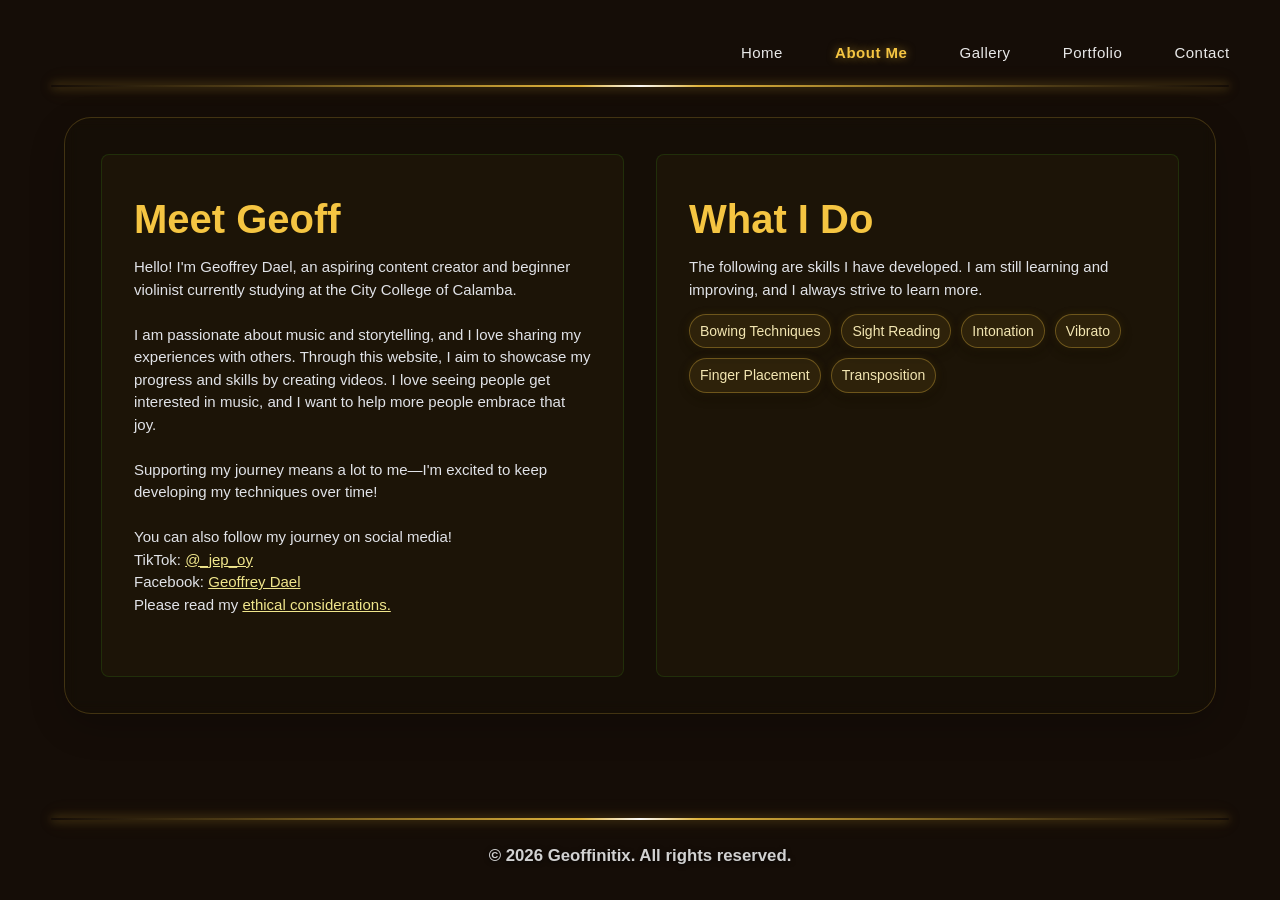
==== about.html @ 03efc6d8 "Add files via upload" ====
<!DOCTYPE html>
<html lang="en">

<head>
    <meta charset="UTF-8">
    <meta name="viewport" content="width=device-width, initial-scale=1.0">
    <title>About Me | Geoffinitix</title>
    <link rel="stylesheet" href="style.css">
    <link rel="stylesheet" href="animation.css">
</head>

<body class="about-page">
    <div class="main-container">

        <section class="hero-section">
            <header class="navbar-wrapper">
                <nav class="navbar-container">
                    <ul>
                        <li><a href="index.html">Home</a></li>
                        <li><a href="about.html" class="active">About Me</a></li>
                        <li><a href="gallery.html">Gallery</a></li>
                        <li><a href="portfolio.html">Portfolio</a></li>
                        <li><a href="contact.html">Contact</a></li>
                    </ul>
                </nav>
            </header>

            <div class="about-sections">
                <section class="about-content">
                    <h1>Meet Geoff</h1>
                    <p>
                        Hello! I'm Geoffrey Dael, an aspiring content creator and beginner violinist currently studying
                        at the City College of Calamba.<br><br>
                        I am passionate about music and storytelling, and I love sharing my experiences with others.
                        Through this website, I aim to showcase my progress and skills by creating videos. I love seeing
                        people get interested in music, and I want to help more people embrace that joy.<br><br>
                        Supporting my journey means a lot to me—I'm excited to keep developing my techniques over
                        time!<br><br>
                        You can also follow my journey on social media!<br>
                        TikTok: <a href="https://www.tiktok.com/@_jep_oy?is_from_webapp=1&sender_device=pc"
                            target="_blank">@_jep_oy</a><br>
                        Facebook: <a href="https://www.facebook.com/geoffreydael8920" target="_blank">Geoffrey
                            Dael</a><br>
                        Please read my <a href="ethics.html" target="_blank">ethical considerations.</a><br><br>


                    </p>
                </section>

                <section class="specialskill-content">
                    <h1>What I Do</h1>
                    <p>The following are skills I have developed. I am still learning and improving, and I always
                        strive to learn more.</p>
                    <ul type="none">
                        <li>Bowing Techniques</li>
                        <li>Sight Reading</li>
                        <li>Intonation</li>
                        <li>Vibrato</li>
                        <li>Finger Placement</li>
                        <li>Transposition</li>
                    </ul>
                </section>
            </div>

            <div id="music-notes-container"></div>
            <footer class="site-footer">
                <p>&copy; 2026 Geoffinitix. All rights reserved.</p>
            </footer>
        </section>


    </div>

    <script src="script.js"></script>

</body>

</html>
---- style.css ----
* {
  padding: 0;
  margin: 0;
  box-sizing: border-box;
}

html {
  scroll-behavior: smooth;
  background-color: #120b06; /* Prevents white flash before CSS/JS renders */
}

body {
  margin: 0;
  font-family: Arial, sans-serif;
  line-height: 1.6;
  color: #ffffff;
  background-color: transparent;
}

body::before {
  content: "";
  position: fixed;
  top: 0;
  left: 0;
  width: 100vw;
  height: 100vh;
  background: rgba(35, 22, 12, 0.2);
  pointer-events: none;
  z-index: 1;
}

.about-sections,
.gallery-container,
.portfolio-section,
.form-container,
.hero-cta-container {
  position: relative;
  z-index: 2;
}

h1 {
  font-family: "Trebuchet MS", Tahoma, sans-serif;
  font-weight: bold;
  font-size: 22px;
  color: #bcc655;
  margin-bottom: 10px;
}

a {
  color: #f0e68c;
  text-decoration: underline;
}

a:visited {
  color: #f0e68c;
}

body.home-page {
  background-color: #0a0c12;
}

body.home-page .main-container {
  display: flex;
  flex-direction: column;
  width: 100%;
}

body.home-page .hero-section {
  background-image: url("image/home-bg.png");
  background-size: cover;
  background-position: center top;
  background-repeat: no-repeat;
  background-attachment: fixed;
}

/* ========================================================
   UNIFIED BACKGROUND & HERO LAYOUT
   ======================================================== */

/* Apply shared background image to all page types */
body.about-page .hero-section,
body.contact-page .hero-section,
body.gallery-page .hero-section,
body.portfolio-page .hero-section,
.hero-section {
  width: 100%;
  min-height: 100vh;
  background-image: url("image/bgimg.png"); /* Single shared background image path */
  background-size: cover;
  background-position: center top;
  background-repeat: no-repeat;
  background-attachment: fixed;
  display: flex;
  flex-direction: column;
}

/* Page-specific layout adjustments */
body.about-page .hero-section,
body.contact-page .hero-section,
body.gallery-page .hero-section,
body.portfolio-page .hero-section {
  justify-content: space-between;
}

body.home-page .hero-section,
.hero-section {
  justify-content: flex-start;
}

/* Fallback Hero Layout */
.hero-section {
  position: relative;
  width: 100%;
  min-height: 100vh;
  background-image: url("image/bgimg.png");
  background-size: cover;
  background-position: center top;
  background-repeat: no-repeat;
  background-attachment: fixed;
  display: flex;
  flex-direction: column;
  justify-content: flex-start;
}

.hero-section h1:not(.about-sections h1):not(.about-sections *) {
  font-size: 2.5rem;
  font-weight: 700;
  text-align: center;
  color: #e5c158;
  margin-top: 20px;
  margin-bottom: 8px;
  text-shadow: 0 2px 10px rgba(0, 0, 0, 0.7);
  letter-spacing: 1px;
}

.hero-section p:not(.about-sections p):not(.about-sections *) {
  font-size: 1.05rem;
  text-align: center;
  color: #d1d1d1;
  margin-bottom: 30px;
  text-shadow: 0 1px 5px rgba(0, 0, 0, 0.8);
}

/* ========================================================
   NAVIGATION BAR
   ======================================================== */
.navbar-wrapper {
  width: 100%;
  padding-top: clamp(16px, 3vh, 32px);
  z-index: 10;
}

.navbar-container {
  position: relative;
  display: flex;
  align-items: center;
  justify-content: flex-end;
  padding: clamp(6px, 1vh, 10px) clamp(16px, 3vw, 40px) clamp(12px, 2vh, 22px)
    clamp(16px, 3vw, 40px);
  background-color: transparent;
  width: 100%;
}

.navbar-container::after {
  content: "";
  position: absolute;
  bottom: 0;
  left: 4%;
  width: 92%;
  height: 2px;
  background: linear-gradient(
    90deg,
    transparent 0%,
    rgba(245, 197, 66, 0.25) 15%,
    rgba(245, 197, 66, 0.9) 45%,
    rgba(255, 255, 255, 0.98) 50%,
    rgba(245, 197, 66, 0.9) 55%,
    rgba(245, 197, 66, 0.25) 85%,
    transparent 100%
  );
  box-shadow:
    0 0 10px rgba(245, 197, 66, 0.55),
    0 0 20px rgba(245, 197, 66, 0.25);
  border-radius: 2px;
}

.navbar-container ul {
  display: flex;
  flex-direction: row;
  flex-wrap: wrap;
  align-items: center;
  justify-content: center;
  gap: clamp(14px, 2.2vw, 36px);
  list-style: none;
  margin: 0;
  padding: 0;
}

.navbar-container a {
  display: inline-block;
  padding: clamp(4px, 0.8vh, 6px) clamp(8px, 1vw, 12px);
  font-size: 15px;
  font-weight: 500;
  line-height: 1.4;
  color: #e9e9e9;
  text-decoration: none;
  letter-spacing: 0.5px;
}

.navbar-container a.active {
  color: #f5c542;
  font-weight: bold;
  text-shadow: 0 0 10px rgba(245, 197, 66, 0.5);
}

/* ========================================================
   HOME PAGE CONTENT & BUTTONS
   ======================================================== */
.hero-cta-container {
  position: absolute;
  bottom: 22%;
  left: 6.3%;
  z-index: 2;
}

.hero-cta-container .cta-buttons {
  display: flex;
  flex-wrap: wrap;
  gap: clamp(8px, 1.2vw, 18px);
  align-items: center;
}

.btn {
  position: relative;
  display: inline-flex;
  align-items: center;
  justify-content: center;
  padding: clamp(10px, 1.4vh, 16px) clamp(22px, 2.2vw, 36px);
  font-size: clamp(13px, 1.05vw, 16px);
  font-weight: 800;
  letter-spacing: 1px;
  text-transform: uppercase;
  text-decoration: none;
  border-radius: 8px;
  cursor: pointer;
  overflow: hidden;
  z-index: 1;
}

.btn--primary {
  background: linear-gradient(135deg, #f5c542 0%, #e5b11b 100%);
  color: #0b0d12;
  border: 1px solid #ffd866;
  box-shadow:
    0 4px 20px rgba(245, 197, 66, 0.35),
    inset 0 1px 0 rgba(255, 255, 255, 0.5);
  text-shadow: 0 1px 0 rgba(255, 255, 255, 0.4);
}

.btn--secondary {
  background: rgba(18, 22, 32, 0.65);
  color: #ffffff;
  border: 1px solid rgba(255, 255, 255, 0.3);
  backdrop-filter: blur(12px);
  -webkit-backdrop-filter: blur(12px);
  box-shadow:
    0 4px 20px rgba(0, 0, 0, 0.5),
    inset 0 1px 1px rgba(255, 255, 255, 0.2);
  text-shadow: 0 0 8px rgba(255, 255, 255, 0.6);
}

.home-content {
  background: linear-gradient(180deg, #0a0c12 0%, #12151e 100%);
  padding: 90px 24px;
  display: flex;
  justify-content: center;
}

.home-cards {
  display: grid;
  grid-template-columns: repeat(auto-fit, minmax(240px, 1fr));
  gap: 24px;
  margin-top: 36px;
}

.home-card {
  background: rgba(255, 255, 255, 0.04);
  border: 1px solid rgba(245, 197, 66, 0.2);
  border-radius: 8px;
  padding: 26px;
}

.home-card h3 {
  color: #f5c542;
  margin-bottom: 10px;
  font-size: 20px;
}

.home-card p {
  color: #cfd3dc;
  font-size: 14px;
  line-height: 1.6;
  margin-bottom: 16px;
}

.card-link {
  color: #f5c542;
  text-decoration: none;
  font-weight: 600;
  font-size: 14px;
}

.about-sections {
  display: grid;
  grid-template-columns: repeat(2, 1fr);
  align-items: stretch;
  gap: clamp(16px, 2.5vw, 32px);
  width: 90%;
  max-width: 1200px;
  margin: 30px auto 40px auto;
  padding: clamp(20px, 3vw, 36px);
  background: rgba(54, 50, 13, 0.05);
  border: 1px solid rgba(245, 197, 66, 0.2);
  border-radius: 27px;
  backdrop-filter: blur(7px);
  -webkit-backdrop-filter: blur(7px);
  box-shadow: 0 12px 36px rgba(0, 0, 0, 0.2);
  box-sizing: border-box;
}

.about-sections .about-content,
.specialskill-content {
  min-width: 0;
  width: 100%;
  margin: 0;
  min-height: auto;
  padding: clamp(20px, 2.5vw, 32px);
  background: rgba(111, 105, 14, 0.08);
  border: 1px solid rgba(56, 168, 25, 0.18);
  border-radius: 8px;
  display: flex;
  flex-direction: column;
  justify-content: flex-start;
  box-sizing: border-box;
  text-align: left;
}

.about-sections .about-content h1,
.specialskill-content h1 {
  margin-bottom: 5px;
  font-size: 40px !important;
  color: #f5c542;
  text-align: left !important;
}

.about-sections .about-content p,
.specialskill-content p {
  margin-bottom: 5px;
  font-size: 15px !important;
  line-height: 1.5;
  color: #e1e3e8;
  text-align: left !important;
}

.specialskill-content ul {
  display: flex;
  flex-wrap: wrap;
  gap: 10px;
  margin: 8px 0 0;
  padding: 0;
  list-style: none;
  justify-content: flex-start;
}

.specialskill-content li {
  display: inline-flex;
  align-items: center;
  padding: 5px 10px;
  font-size: 14px !important;
  color: #f3e6b2;
  background: rgba(245, 197, 66, 0.08);
  border: 1px solid rgba(245, 197, 66, 0.32);
  border-radius: 22px;
  box-shadow:
    0 4px 12px rgba(0, 0, 0, 0.28),
    0 0 10px rgba(245, 197, 66, 0.1);
}

body.contact-page .hero-section h1 {
  margin-top: 10px;
  margin-bottom: 4px;
}

body.contact-page .hero-section p {
  margin-bottom: 12px;
}

.form-container {
  max-width: 750px;
  width: 90%;
  margin: 0 auto 40px auto;
  padding: 35px 45px;
  background: rgba(15, 15, 15, 0.18);
  backdrop-filter: blur(10px);
  -webkit-backdrop-filter: blur(10px);
  border: 1px solid rgba(255, 215, 0, 0.2);
  border-radius: 14px;
  box-shadow: 0 10px 30px rgba(0, 0, 0, 0.4);
  color: #fff;
}

.input-group {
  margin-bottom: 22px;
  display: flex;
  flex-direction: column;
}

.input-group label {
  margin-bottom: 8px;
  font-size: 0.95rem;
  font-weight: 600;
  color: #e0e0e0;
}

.input-group input,
.input-group textarea {
  width: 100%;
  padding: 14px 16px;
  background: rgba(0, 0, 0, 0.25);
  border: 1px solid rgba(255, 255, 255, 0.2);
  border-radius: 6px;
  color: #fff;
  font-size: 1rem;
  outline: none;
  box-sizing: border-box;
}

.input-group textarea {
  min-height: 110px;
  resize: vertical;
}

.submit-btn {
  width: 100%;
  padding: 15px;
  margin-top: 10px;
  background: linear-gradient(135deg, #e5c158, #b8860b);
  border: none;
  border-radius: 6px;
  color: #111;
  font-size: 1rem;
  font-weight: bold;
  cursor: pointer;
  text-transform: uppercase;
  letter-spacing: 1px;
}

.input-group input.invalid-field,
.input-group textarea.invalid-field {
  border: 1px solid #ff4d4d !important;
  box-shadow: 0 0 10px rgba(255, 77, 77, 0.4) !important;
  background: rgba(255, 0, 0, 0.08) !important;
}

.error-msg {
  color: #ff6b6b;
  font-size: 0.82rem;
  margin-top: 5px;
  display: block;
  font-weight: 500;
}

.char-counter {
  display: block;
  text-align: right;
  font-size: 0.78rem;
  color: #888;
  margin-top: 4px;
}

.input-group input::placeholder,
.input-group textarea::placeholder {
  color: rgba(255, 255, 255, 0.7);
  opacity: 1;
}

/* ========================================================
   PORTFOLIO PAGE
   ======================================================== */
body.portfolio-page .portfolio-section {
  flex: 1;
  display: flex;
  flex-direction: column;
  justify-content: flex-start;
  padding-top: 10px;
}

body.portfolio-page .portfolio-header {
  max-width: 1350px;
  width: 100%;
  margin: 0 auto;
  padding: 0 20px;
  text-align: left !important;
}

body.portfolio-page .portfolio-header h1,
body.portfolio-page .portfolio-header p {
  text-align: left !important;
}

.cards-container {
  display: grid;
  grid-template-columns: repeat(4, 1fr);
  gap: 20px;
  max-width: 1350px;
  width: 100%;
  margin: -15px auto 40px auto; /* Changed top margin to -15px */
  padding: 0 20px;
  box-sizing: border-box;
}

@media (max-width: 1100px) {
  .cards-container {
    grid-template-columns: repeat(2, 1fr);
  }
}

.card-item {
  position: relative;
  display: flex;
  flex-direction: column;
  justify-content: flex-end;
  min-height: 450px; /* Reduced from 500px to shorten the overall card height */
  border-radius: 16px;
  overflow: hidden;
  text-decoration: none;
  color: #fff;
  border: 1px solid rgba(255, 215, 0, 0.25);
  background: rgba(15, 15, 15, 0.35);
  backdrop-filter: blur(12px);
  -webkit-backdrop-filter: blur(12px);
}

/* Optional: Adjust paragraph height so text doesn't overflow the shorter cards */
.card-content .card-description,
.card-description {
  font-size: 0.88rem;
  color: #d1d1d1;
  line-height: 1.4;
  margin: 0 0 12px 0;
  text-align: left !important;
  text-shadow: 0 1px 3px rgba(0, 0, 0, 0.9);
  height: auto; /* Let content dictate height naturally */
  min-height: 0;
}

.card-image-wrapper {
  position: absolute;
  top: 0;
  left: 0;
  width: 100%;
  height: 100%;
  z-index: 0;
  /* Mask gradient to smoothly fade out the bottom of the image into the card background */
  -webkit-mask-image: linear-gradient(
    to bottom,
    rgba(0, 0, 0, 1) 40%,
    rgba(0, 0, 0, 0) 100%
  );
  mask-image: linear-gradient(
    to bottom,
    rgba(0, 0, 0, 1) 40%,
    rgba(0, 0, 0, 0) 100%
  );
}

.card-img {
  width: 100%;
  height: 100%;
  object-fit: cover;
}

.card-content {
  position: relative;
  z-index: 1;
  padding: 16px 20px 32px 20px; /* Reduced top padding (16px) & increased bottom padding (32px) to lift text up */
  display: flex;
  flex-direction: column;
  justify-content: flex-end;
  text-align: left !important;

  background: linear-gradient(
    to bottom,
    rgba(15, 15, 15, 0) 0%,
    rgba(15, 15, 15, 0.75) 35%,
    rgba(15, 15, 15, 0.95) 100%
  );
}

/* 2. Tightened gap between Title and Paragraph */
.card-content .card-title,
.card-title {
  font-size: 1.15rem;
  font-weight: 700;
  color: #e5c158;
  margin-top: 0;
  margin-bottom: 8px; /* Reduced gap to bring paragraph closer to heading */
  text-align: left !important;
  text-shadow: 0 2px 4px rgba(0, 0, 0, 0.8);
}

/* 3. Give paragraph plenty of room so 4 lines never clip */
.card-content .card-description,
.card-description {
  font-size: 0.88rem;
  color: #d1d1d1;
  line-height: 1.4;
  margin: 0 0 16px 0;
  text-align: left !important;
  text-shadow: 0 1px 3px rgba(0, 0, 0, 0.9);
  height: 6em; /* Increased height so all 4 lines fit comfortably without getting cut off */
  overflow: hidden;
}
/* 1. Heading positioned cleanly at top with spacing below */
.card-title {
  font-size: 1.2rem;
  font-weight: 700;
  color: #e5c158;
  margin-top: 0;
  margin-bottom: 24px; /* Creates the gap between heading and paragraph */
  text-align: left;
  text-shadow: 0 2px 4px rgba(0, 0, 0, 0.8);
}

/* 2. Left-aligned paragraph sitting underneath heading */
.card-description {
  font-size: 0.88rem;
  color: #d1d1d1;
  line-height: 1.5;
  margin: 0 0 16px 0;
  text-align: left;
  text-shadow: 0 1px 3px rgba(0, 0, 0, 0.9);
  min-height: 4.2em; /* Keeps headings locked on the same baseline across cards */
}
.card-actions {
  display: flex;
  justify-content: flex-end;
}

.card-btn {
  display: inline-block;
  padding: 8px 18px;
  background: linear-gradient(135deg, #e5c158, #b8860b);
  color: #111;
  font-weight: 600;
  font-size: 0.88rem;
  border-radius: 6px;
  text-transform: uppercase;
  letter-spacing: 0.5px;
}

.gallery-container {
  width: 90%;
  max-width: 1350px;
  margin: 20px auto 40px auto; /* Removed negative top margin */
  padding: 0 20px;
}

/* Align the entire header section to the left */
.gallery-header,
.gallery-container h1,
.gallery-container p {
  text-align: left !important;
  margin-left: 0;
  padding-left: 0;
}

.gallery-title {
  font-size: 2.2rem;
  font-weight: 700;
  color: #e5c158;
  margin-bottom: 6px;
}

.gallery-subtitle {
  font-size: 1rem;
  color: #d1d1d1;
}

.gallery-scroll-wrapper {
  position: relative;
  width: 100%;
}
.gallery-grid {
  display: grid;
  grid-template-columns: repeat(5, 1fr);
  gap: 15px;
  max-height: 460px; /* Reduced so only 2 full rows fit */
  overflow-y: auto; /* Enables vertical scrolling for hidden items */
  overflow-x: hidden; /* Prevents any unwanted horizontal scrollbars */
  padding-right: 5px;
}

.parent {
  display: grid;
  grid-template-columns: repeat(5, 1fr);
  gap: 15px;
  max-height: 470px; /* Limits the viewable area strictly to 2 rows */
  overflow-y: auto; /* Adds vertical scrollbar for hidden items */
  overflow-x: hidden; /* Prevents horizontal overflow */
  padding-right: 5px; /* Space for scrollbar */
  margin-top: -15px; /* Adjust this value (e.g., -10px to -25px) to lift the grid higher */
  padding-top: 0;
}

.parent > div {
  aspect-ratio: 10 / 9; /* Shorter landscape format */
  height: auto;
}

.parent img {
  width: 100%;
  height: 100%;
  object-fit: cover; /* Ensures images fill the shorter box without stretching */
}

/* Styled scrollbar for mouse scrolling */
.parent::-webkit-scrollbar {
  width: 6px;
}

.parent::-webkit-scrollbar-track {
  background: rgba(20, 18, 22, 0.4);
  border-radius: 4px;
}

.parent::-webkit-scrollbar-thumb {
  background: rgba(229, 193, 88, 0.5);
  border-radius: 4px;
}
/* Video Preview Cards without images */
.gallery-item.video-item {
  position: relative;
  background: rgba(20, 18, 22, 0.85);
  border: 1px solid rgba(229, 193, 88, 0.3);
  border-radius: 16px;
  cursor: pointer;
  display: flex;
  align-items: center;
  justify-content: center;
}

.video-play-icon {
  position: absolute;
  top: 50%;
  left: 50%;
  transform: translate(-50%, -50%);
  width: 52px;
  height: 52px;
  background: rgba(20, 18, 22, 0.85);
  color: #e5c158;
  border: 2px solid #e5c158;
  border-radius: 50%;
  display: flex;
  align-items: center;
  justify-content: center;
  font-size: 20px;
  padding-left: 3px;
  z-index: 2;
  pointer-events: none;
}

.modal-content-video {
  width: 80vw;
  max-width: 900px;
  aspect-ratio: 16 / 9;
  background: #000;
  border-radius: 12px;
  overflow: hidden;
  box-shadow: 0 0 25px rgba(229, 193, 88, 0.3);
}

.modal-content-video iframe {
  width: 100%;
  height: 100%;
  border: none;
}

.gallery-item.video-item {
  position: relative;
  width: 100%;
  height: 220px;
  border-radius: 16px;
  overflow: hidden;
  border: 1px solid rgba(229, 193, 88, 0.3);
  background: #000;
  cursor: pointer;
}

.gallery-item.video-item img {
  width: 100%;
  height: 100%;
  object-fit: cover;
  object-position: center;
  display: block;
}

.gallery-item.video-item iframe {
  width: 100%;
  height: 100%;
  border: none;
}

/* 1. Set a fixed height for each gallery card container */
.gallery-item {
  width: 100%;
  aspect-ratio: 3 / 3; /* Ensures all thumbnails maintain consistent proportions */
  height: auto;
  border-radius: 12px;
  overflow: hidden;
  border: 1px solid rgba(229, 193, 88, 0.25);
  background: rgba(15, 15, 15, 0.35);
}

.gallery-item img {
  width: 100%;
  height: 100%;
  object-fit: cover;
  display: block;
}
.modal-overlay {
  position: fixed;
  top: 0;
  left: 0;
  width: 100vw;
  height: 100vh;
  background: rgba(0, 0, 0, 0.85);
  backdrop-filter: blur(8px);
  -webkit-backdrop-filter: blur(8px);
  display: flex;
  justify-content: center;
  align-items: center;
  z-index: 1000;
  padding: 40px;
  opacity: 0;
  visibility: hidden;
  pointer-events: none;
}

.modal-content {
  position: relative;
  display: flex;
  justify-content: center;
  align-items: center;
  max-width: 90vw;
  max-height: 90vh;
  border-radius: 16px;
  overflow: hidden;
  box-shadow:
    0 20px 50px rgba(0, 0, 0, 0.6),
    0 0 25px rgba(245, 197, 66, 0.25);
  transform: scale(0.82);
}

.modal-content img {
  display: block;
  width: auto;
  height: auto;
  max-width: 90vw;
  max-height: 90vh;
  object-fit: contain;
}

.modal-close {
  position: absolute;
  top: 25px;
  right: 35px;
  font-size: 2.8rem;
  font-weight: bold;
  color: #ffffff;
  cursor: pointer;
  z-index: 1001;
  line-height: 1;
  user-select: none;
}

.modal-overlay.active {
  opacity: 1;
  visibility: visible;
  pointer-events: auto;
}

.modal-overlay.active .modal-content {
  transform: scale(1);
}

.modal-nav {
  position: absolute;
  top: 50%;
  transform: translateY(-50%);
  background: none;
  color: #f5c542;
  width: 48px;
  height: 80px;
  border-radius: 12px;
  border: none;
  display: flex;
  align-items: center;
  justify-content: center;
  font-size: 1.5rem;
  cursor: pointer;
  z-index: 1002;
  user-select: none;
}

.modal-prev {
  left: 20px;
}
.modal-next {
  right: 20px;
}

.video-modal-prev {
  left: 20px;
}

.video-modal-next {
  right: 20px;
}

/* Ensure video content area leaves room for the arrows on screen */
.modal-content-video {
  max-width: 80vw;
  width: 800px;
  position: relative;
  z-index: 1001;
}

.site-footer {
  position: relative;
  margin-top: auto;
  width: 100%;
  text-align: center;
  padding: 30px 16px 5px;
  background: transparent;
  color: #ffffff;
  font-weight: 700;
  font-size: clamp(14px, 1.25vw, 18px);
  text-shadow: 0 1px 3px rgba(0, 0, 0, 0.6);
  z-index: 10;
  display: flex;
  justify-content: center;
  align-items: center;
}

.site-footer p {
  margin: 0;
  line-height: 1;
}

.site-footer::before {
  content: "";
  position: absolute;
  top: 0;
  left: 4%;
  width: 92%;
  height: 2px;
  background: linear-gradient(
    90deg,
    transparent 0%,
    rgba(245, 197, 66, 0.25) 15%,
    rgba(245, 197, 66, 0.9) 45%,
    rgba(255, 255, 255, 0.98) 50%,
    rgba(245, 197, 66, 0.9) 55%,
    rgba(245, 197, 66, 0.25) 85%,
    transparent 100%
  );
  box-shadow:
    0 0 10px rgba(245, 197, 66, 0.55),
    0 0 20px rgba(245, 197, 66, 0.25);
  border-radius: 2px;
}

@media (max-width: 1024px) {
  .parent {
    grid-template-columns: repeat(3, 1fr);
  }
}

@media (max-width: 900px) {
  .cards-container {
    grid-template-columns: repeat(2, 1fr);
  }
}

@media (max-width: 768px) {
  body:not(.home-page) {
    background-attachment: scroll;
  }

  .about-sections {
    grid-template-columns: 1fr;
    margin-top: 24px;
  }

  .navbar-wrapper {
    padding-top: 20px;
  }

  .navbar-container {
    padding: 10px 16px 18px 16px;
  }

  .navbar-container ul {
    gap: 16px;
  }

  .navbar-container a {
    font-size: 14px;
    padding: 4px 8px;
  }

  .hero-cta-container {
    position: relative;
    top: auto;
    left: auto;
    margin-top: auto;
    margin-bottom: 48px;
    padding: 0 24px;
    justify-content: center;
  }

  .hero-cta-container .cta-buttons {
    justify-content: center;
  }
}

@media (max-width: 600px) {
  .parent {
    grid-template-columns: repeat(2, 1fr);
  }

  .cards-container {
    grid-template-columns: 1fr;
  }
}
---- animation.css ----
html {
  scroll-behavior: smooth;
}

body::before {
  opacity: 0;
  transition: opacity 0.4s ease;
}

body.page-loaded::before {
  opacity: 1;
}

.about-sections,
.gallery-container,
.portfolio-section,
.form-container,
.hero-cta-container {
  opacity: 0;
  transform: translateY(25px);
  transition:
    opacity 0.45s ease-out,
    transform 0.45s cubic-bezier(0.16, 1, 0.3, 1);
}

body.page-loaded .about-sections,
body.page-loaded .gallery-container,
body.page-loaded .portfolio-section,
body.page-loaded .form-container,
body.page-loaded .hero-cta-container {
  opacity: 1;
  transform: translateY(0);
}

a:hover {
  color: #ffffff;
  text-decoration: none;
}

.navbar-container a {
  transition:
    color 0.25s ease,
    text-shadow 0.25s ease,
    transform 0.2s ease;
}

.navbar-container a:hover,
.navbar-container a:focus {
  color: #ffffff;
  text-shadow: 0 0 12px rgba(245, 197, 66, 0.85);
  transform: translateY(-1px);
}

.btn {
  transition: all 0.3s cubic-bezier(0.25, 0.8, 0.25, 1);
}

.btn--primary:hover,
.btn--primary:focus {
  background: linear-gradient(135deg, #ffd866 0%, #f5c542 100%);
  color: #000000;
  border-color: #ffffff;
  transform: translateY(-3px) scale(1.02);
  box-shadow:
    0 8px 30px rgba(245, 197, 66, 0.6),
    0 0 15px rgba(255, 255, 255, 0.5),
    inset 0 1px 0 rgba(255, 255, 255, 0.8);
}

.btn--secondary:hover,
.btn--secondary:focus {
  background: rgba(255, 255, 255, 0.12);
  color: #f5c542;
  border-color: #f5c542;
  transform: translateY(-3px) scale(1.02);
  box-shadow:
    0 8px 30px rgba(245, 197, 66, 0.35),
    inset 0 1px 2px rgba(255, 255, 255, 0.4);
  text-shadow: 0 0 12px rgba(245, 197, 66, 0.8);
}

.btn:active {
  transform: translateY(-1px) scale(0.98);
}

.home-card {
  background: rgba(255, 255, 255, 0.04);
  border: 1px solid rgba(245, 197, 66, 0.2);
  border-radius: 8px;
  padding: 26px;
  transition:
    transform 0.25s ease,
    border-color 0.25s ease,
    box-shadow 0.25s ease;
}

.home-card:hover {
  transform: translateY(-4px);
  border-color: #f5c542;
  box-shadow: 0 8px 24px rgba(245, 197, 66, 0.15);
}

.card-link {
  transition: color 0.2s ease;
}

.card-link:hover {
  color: #ffd65c;
  text-decoration: underline;
}

.specialskill-content li {
  display: inline-flex;
  align-items: center;
  padding: 5px 10px;
  font-size: 14px !important;
  color: #f3e6b2;
  background: rgba(245, 197, 66, 0.08);
  border: 1px solid rgba(245, 197, 66, 0.32);
  border-radius: 22px;
  box-shadow:
    0 4px 12px rgba(0, 0, 0, 0.28),
    0 0 10px rgba(245, 197, 66, 0.1);
  transition: all 0.25s ease;
}

.specialskill-content li:hover {
  background: rgba(245, 197, 66, 0.18);
  border-color: rgba(245, 197, 66, 0.6);
  transform: translateY(-2px);
}

.input-group input,
.input-group textarea {
  transition: all 0.3s ease;
}

.input-group input:focus,
.input-group textarea:focus {
  border-color: #e5c158;
  background: rgba(0, 0, 0, 0.45);
  box-shadow: 0 0 10px rgba(229, 193, 88, 0.3);
}

.submit-btn {
  transition: all 0.3s ease;
}

.submit-btn:hover {
  background: linear-gradient(135deg, #f3d06a, #d49b13);
  box-shadow: 0 0 15px rgba(229, 193, 88, 0.4);
}

.submit-btn:active {
  transform: scale(0.98);
}

.card-item {
  transition:
    transform 0.3s ease,
    border-color 0.3s ease,
    box-shadow 0.3s ease;
}

.card-item:hover {
  transform: translateY(-8px);
  border-color: rgba(229, 193, 88, 0.7);
  box-shadow: 0 12px 30px rgba(229, 193, 88, 0.2);
}

.card-img {
  transition: transform 0.5s ease;
}

.card-item:hover .card-img {
  transform: scale(1.06);
}

.card-btn {
  transition:
    opacity 0.3s ease,
    transform 0.1s ease;
}

.card-item:hover .card-btn {
  background: linear-gradient(135deg, #f3d06a, #d49b13);
  box-shadow: 0 0 10px rgba(229, 193, 88, 0.3);
}

.parent {
  scroll-behavior: smooth;
}

.gallery-item.video-item {
  transition: all 0.3s ease;
}

.gallery-item.video-item:hover img {
  transform: scale(1.08);
  opacity: 0.85;
}

.gallery-item.video-item:hover {
  border-color: rgba(229, 193, 88, 0.9);
  box-shadow: 0 0 20px rgba(229, 193, 88, 0.35);
  transform: translateY(-6px);
}

.video-play-icon {
  transition: all 0.3s ease;
}

.gallery-item.video-item:hover .video-play-icon {
  background: #e5c158;
  color: #111;
  transform: translate(-50%, -50%) scale(1.15);
  box-shadow: 0 0 20px rgba(229, 193, 88, 0.8);
}

.gallery-item.video-item img {
  transition:
    transform 0.4s ease,
    opacity 0.3s ease;
}

.gallery-item {
  transition:
    transform 0.3s cubic-bezier(0.25, 0.8, 0.25, 1),
    box-shadow 0.3s cubic-bezier(0.25, 0.8, 0.25, 1),
    border-color 0.3s ease;
}

.gallery-item img {
  transition: transform 0.4s ease;
}

.gallery-item:hover {
  transform: translateY(-8px);
  border-color: rgba(230, 190, 70, 0.85);
  box-shadow:
    0 12px 28px rgba(0, 0, 0, 0.6),
    0 0 18px rgba(212, 175, 55, 0.25);
}

.gallery-item:hover img {
  transform: scale(1.03);
}

.modal-overlay {
  transition:
    opacity 0.5s ease,
    visibility 0.5s ease;
}

.modal-content {
  transition: transform 0.5s cubic-bezier(0.16, 1, 0.3, 1);
}

.modal-close {
  transition:
    color 0.2s ease,
    transform 0.2s ease;
}

.modal-close:hover {
  color: #f5c542;
  transform: scale(1.15);
}

.modal-nav {
  transition:
    background 0.2s ease,
    transform 0.2s ease,
    color 0.2s ease;
}

.modal-nav:active {
  transform: translateY(-50%) scale(0.95);
}

.return-btn,
.return-btn:link,
.return-btn:visited {
  transition: all 0.25s ease;
}

.return-btn:hover {
  color: #ffffff !important;
  background: transparent !important;
  border: none !important;
  transform: translateX(-4px);
  box-shadow: none;
}

.nav-item,
.nav-item:link,
.nav-item:visited {
  transition: all 0.2s ease;
}

.nav-item:hover {
  color: #4a2c11 !important;
  background: #ffedd5 !important;
  transform: translateX(4px);
  box-shadow: 0 4px 12px rgba(0, 0, 0, 0.15);
}

.topic-card {
  transition: all 0.25s ease;
}

.topic-card:hover {
  background: rgba(255, 255, 255, 0.18) !important;
  border-color: rgba(255, 255, 255, 0.35) !important;
  transform: translateY(-2px);
  box-shadow: 0 6px 20px rgba(0, 0, 0, 0.15);
}

.card-header {
  transition: background 0.2s ease;
}

.card-header:hover {
  background: rgba(255, 255, 255, 0.1);
}

.chevron {
  transition:
    transform 0.4s ease,
    color 0.2s ease;
}

.topic-card:hover .chevron {
  color: #ffffff;
}

.card-body {
  transition:
    max-height 0.6s cubic-bezier(0.25, 1, 0.5, 1),
    padding 0.3s ease;
}

.topic-card.active .chevron {
  transform: rotate(180deg);
}

#music-notes-container {
  position: fixed;
  top: 0;
  left: 0;
  width: 100vw;
  height: 100vh;
  pointer-events: none;
  overflow: hidden;
  z-index: 0;
}

.floating-note {
  position: absolute;
  bottom: -50px;
  color: rgba(205, 190, 106, 0.6);
  font-size: 24px;
  user-select: none;
  animation: floatUp linear forwards;
}

/* Animation keyframes to move notes upward and fade out */
@keyframes floatUp {
  0% {
    transform: translateY(0) rotate(0deg);
    opacity: 0;
  }
  10% {
    opacity: 0.8;
  }
  90% {
    opacity: 0.8;
  }
  100% {
    transform: translateY(-105vh) rotate(360deg);
    opacity: 0;
  }
}
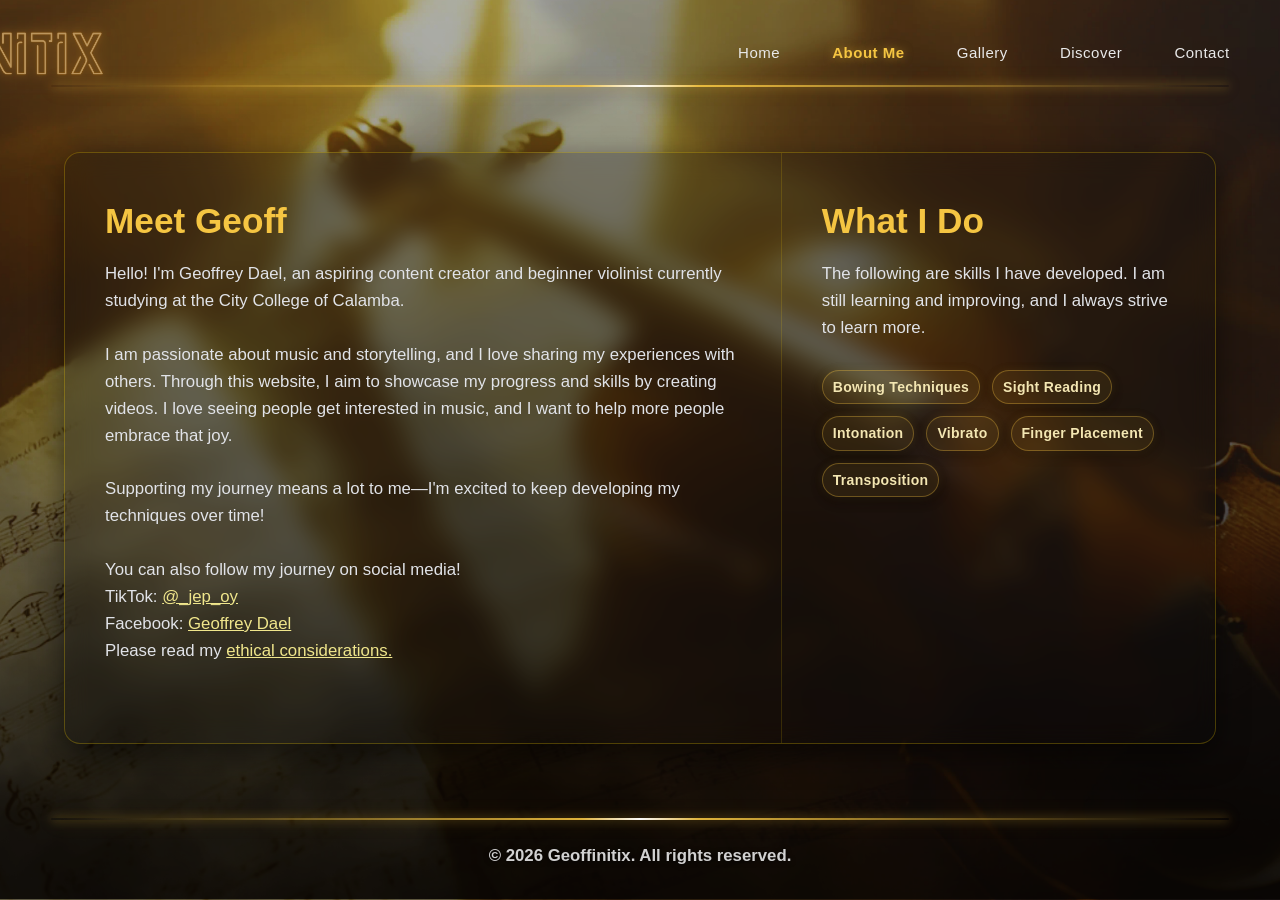
==== commit 4c70d7a5: "Update website pages and styles" ====
--- a/about.html
+++ b/about.html
@@ -19,7 +19,7 @@
                         <li><a href="index.html">Home</a></li>
                         <li><a href="about.html" class="active">About Me</a></li>
                         <li><a href="gallery.html">Gallery</a></li>
-                        <li><a href="portfolio.html">Portfolio</a></li>
+                        <li><a href="portfolio.html">Discover</a></li>
                         <li><a href="contact.html">Contact</a></li>
                     </ul>
                 </nav>
--- a/style.css
+++ b/style.css
@@ -99,6 +99,12 @@
 body.contact-page .hero-section,
 body.gallery-page .hero-section,
 body.portfolio-page .hero-section {
+  justify-content: space-between;
+}
+body.about-page .hero-section {
+  min-height: 100vh;
+  display: flex;
+  flex-direction: column;
   justify-content: space-between;
 }
 
@@ -311,53 +317,77 @@
 }
 
 .about-sections {
-  display: grid;
-  grid-template-columns: repeat(2, 1fr);
-  align-items: stretch;
-  gap: clamp(16px, 2.5vw, 32px);
+  display: flex;
+  max-width: 1200px;
   width: 90%;
-  max-width: 1200px;
-  margin: 30px auto 40px auto;
-  padding: clamp(20px, 3vw, 36px);
-  background: rgba(54, 50, 13, 0.05);
-  border: 1px solid rgba(245, 197, 66, 0.2);
-  border-radius: 27px;
-  backdrop-filter: blur(7px);
-  -webkit-backdrop-filter: blur(7px);
-  box-shadow: 0 12px 36px rgba(0, 0, 0, 0.2);
-  box-sizing: border-box;
+  /* Increased top margin from 30px to 60px (or 70px) to drop it further down */
+  margin: 65px auto 40px auto;
+  background: rgba(15, 15, 15, 0.25);
+  backdrop-filter: blur(12px);
+  -webkit-backdrop-filter: blur(12px);
+  border: 1px solid rgba(255, 215, 0, 0.25);
+  border-radius: 16px;
+  box-shadow: 0 10px 30px rgba(0, 0, 0, 0.5);
+  overflow: hidden;
+  position: relative;
+  z-index: 2;
+  padding: 0;
 }
 
 .about-sections .about-content,
 .specialskill-content {
-  min-width: 0;
-  width: 100%;
-  margin: 0;
-  min-height: auto;
-  padding: clamp(20px, 2.5vw, 32px);
-  background: rgba(111, 105, 14, 0.08);
-  border: 1px solid rgba(56, 168, 25, 0.18);
-  border-radius: 8px;
+  padding: 50px 45px; /* Adds comfortable top/bottom room for text */
+}
+/* Left Column: Meet Geoff (Takes up much more width ~65%) */
+.about-sections .about-content {
+  flex: 1.8;
+  padding: 40px;
+  background: transparent;
+  border: none;
+  border-right: 1px solid rgba(255, 215, 0, 0.15); /* Vertical dividing line */
+  border-radius: 0;
   display: flex;
   flex-direction: column;
-  justify-content: flex-start;
-  box-sizing: border-box;
-  text-align: left;
-}
-
+}
+
+/* Right Column: What I Do (Takes up ~35%) */
+.specialskill-content {
+  flex: 1;
+  padding: 40px;
+  background: transparent;
+  border: none;
+  border-radius: 0;
+  display: flex;
+  flex-direction: column;
+}
+
+/* Responsive Collapse for Tablet/Mobile */
+@media (max-width: 850px) {
+  .about-sections {
+    flex-direction: column;
+  }
+
+  .about-sections .about-content {
+    border-right: none;
+    border-bottom: 1px solid rgba(255, 215, 0, 0.15);
+  }
+}
+
+/* Section Headings ("Meet Geoff" & "What I Do") */
 .about-sections .about-content h1,
 .specialskill-content h1 {
-  margin-bottom: 5px;
-  font-size: 40px !important;
+  margin-bottom: 12px;
+  font-size: 2.2rem !important; /* Increased heading size (approx 35px) */
   color: #f5c542;
   text-align: left !important;
 }
 
+/* Paragraph Body Text */
 .about-sections .about-content p,
 .specialskill-content p {
-  margin-bottom: 5px;
-  font-size: 15px !important;
-  line-height: 1.5;
+  margin-bottom: 12px;
+  font-size: 1.05rem !important; /* Increased body text for better readability */
+  line-height: 1.6;
   color: #e1e3e8;
   text-align: left !important;
 }
@@ -365,25 +395,26 @@
 .specialskill-content ul {
   display: flex;
   flex-wrap: wrap;
-  gap: 10px;
-  margin: 8px 0 0;
+  gap: 12px; /* Slightly increased spacing between pills */
+  margin: 16px 0 0 0;
   padding: 0;
   list-style: none;
   justify-content: flex-start;
 }
-
+/* Style for individual skill pills */
 .specialskill-content li {
   display: inline-flex;
   align-items: center;
-  padding: 5px 10px;
-  font-size: 14px !important;
+  padding: 8px 16px; /* Increased padding inside pills */
+  font-size: 0.95rem !important; /* Enlarged text size for better legibility */
+  font-weight: 600; /* Medium-bold for sharper text */
+  letter-spacing: 0.3px; /* Subtle spacing between letters */
   color: #f3e6b2;
-  background: rgba(245, 197, 66, 0.08);
-  border: 1px solid rgba(245, 197, 66, 0.32);
-  border-radius: 22px;
-  box-shadow:
-    0 4px 12px rgba(0, 0, 0, 0.28),
-    0 0 10px rgba(245, 197, 66, 0.1);
+  background: rgba(245, 197, 66, 0.1);
+  border: 1px solid rgba(245, 197, 66, 0.4);
+  border-radius: 20px;
+  box-shadow: 0 3px 10px rgba(0, 0, 0, 0.3);
+  transition: all 0.2s ease;
 }
 
 body.contact-page .hero-section h1 {
@@ -484,6 +515,112 @@
   opacity: 1;
 }
 
+.contact-wrapper {
+  display: flex;
+  max-width: 1000px;
+  width: 90%;
+  /* Change top margin from 0 to 40px (or 50px) to drop it down */
+  margin: 50px auto 40px auto;
+  background: rgba(15, 15, 15, 0.25);
+  backdrop-filter: blur(12px);
+  -webkit-backdrop-filter: blur(12px);
+  border: 1px solid rgba(255, 215, 0, 0.25);
+  border-radius: 16px;
+  box-shadow: 0 10px 30px rgba(0, 0, 0, 0.5);
+  overflow: hidden;
+  position: relative;
+  z-index: 2;
+}
+
+/* Left Column: Contact Information (Smaller Width) */
+.contact-info-container {
+  flex: 1; /* ~35% - 40% width */
+  padding: 40px;
+  background: rgba(0, 0, 0, 0.2);
+  border-right: 1px solid rgba(255, 215, 0, 0.15);
+  display: flex;
+  flex-direction: column;
+}
+
+.contact-info-container h2 {
+  font-family: "Trebuchet MS", Tahoma, sans-serif;
+  font-size: 1.6rem;
+  color: #e5c158;
+  margin-bottom: 12px;
+}
+
+.contact-info-container p {
+  text-align: left !important;
+  color: #d1d1d1;
+  font-size: 0.92rem;
+  margin-bottom: 24px;
+}
+
+.info-item {
+  margin-bottom: 20px;
+}
+
+.info-label {
+  font-size: 0.8rem;
+  text-transform: uppercase;
+  letter-spacing: 1px;
+  color: #f5c542;
+  font-weight: bold;
+  display: block;
+  margin-bottom: 4px;
+}
+
+.info-item p {
+  margin-bottom: 0;
+  font-size: 0.95rem;
+  color: #ffffff;
+}
+
+.social-links {
+  display: flex;
+  gap: 15px;
+  margin-top: 6px;
+}
+
+.social-links a {
+  color: #f0e68c;
+  text-decoration: none;
+  font-weight: 600;
+  transition: color 0.2s ease;
+}
+
+.social-links a:hover {
+  color: #f5c542;
+  text-decoration: underline;
+}
+
+/* Right Column: Message Form (Larger Width) */
+.form-container {
+  flex: 1.6; /* ~60% - 65% width */
+  padding: 40px;
+  width: 100%;
+  max-width: none;
+  margin: 0;
+  background: transparent;
+  backdrop-filter: none;
+  -webkit-backdrop-filter: none;
+  border: none;
+  border-radius: 0;
+  box-shadow: none;
+}
+
+/* Responsive collapse for tablet/mobile screens */
+@media (max-width: 850px) {
+  .contact-wrapper {
+    flex-direction: column;
+  }
+
+  .contact-info-container {
+    border-right: none;
+    border-bottom: 1px solid rgba(255, 215, 0, 0.15);
+  }
+}
+
 /* ========================================================
    PORTFOLIO PAGE
    ======================================================== */
@@ -510,27 +647,32 @@
 
 .cards-container {
   display: grid;
-  grid-template-columns: repeat(4, 1fr);
+  grid-template-columns: repeat(3, 1fr); /* Updated from repeat(4, 1fr) */
   gap: 20px;
   max-width: 1350px;
   width: 100%;
-  margin: -15px auto 40px auto; /* Changed top margin to -15px */
+  margin: -5px auto 40px auto;
   padding: 0 20px;
   box-sizing: border-box;
 }
 
-@media (max-width: 1100px) {
+@media (max-width: 900px) {
   .cards-container {
     grid-template-columns: repeat(2, 1fr);
   }
 }
 
+@media (max-width: 600px) {
+  .cards-container {
+    grid-template-columns: 1fr;
+  }
+}
 .card-item {
   position: relative;
   display: flex;
   flex-direction: column;
   justify-content: flex-end;
-  min-height: 450px; /* Reduced from 500px to shorten the overall card height */
+  min-height: 500px; /* Reduced from 500px to shorten the overall card height */
   border-radius: 16px;
   overflow: hidden;
   text-decoration: none;
@@ -580,46 +722,48 @@
   object-fit: cover;
 }
 
+/* Card Content Container */
 .card-content {
   position: relative;
   z-index: 1;
-  padding: 16px 20px 32px 20px; /* Reduced top padding (16px) & increased bottom padding (32px) to lift text up */
+  padding: 20px;
   display: flex;
   flex-direction: column;
   justify-content: flex-end;
   text-align: left !important;
-
   background: linear-gradient(
     to bottom,
-    rgba(15, 15, 15, 0) 0%,
-    rgba(15, 15, 15, 0.75) 35%,
-    rgba(15, 15, 15, 0.95) 100%
+    rgba(124, 101, 67, 0) 0%,
+    rgba(80, 54, 11, 0.8) 40%,
+    rgba(42, 24, 0, 0.95) 100%
   );
 }
 
-/* 2. Tightened gap between Title and Paragraph */
+/* Card Title: Give a fixed height so multi-line titles align nicely */
 .card-content .card-title,
 .card-title {
   font-size: 1.15rem;
   font-weight: 700;
   color: #e5c158;
   margin-top: 0;
-  margin-bottom: 8px; /* Reduced gap to bring paragraph closer to heading */
+  margin-bottom: 10px;
+  min-height: 2.8em; /* Ensures title baselines align across all 3 cards */
+  display: flex;
+  align-items: flex-end;
   text-align: left !important;
   text-shadow: 0 2px 4px rgba(0, 0, 0, 0.8);
 }
 
-/* 3. Give paragraph plenty of room so 4 lines never clip */
+/* Card Description (<p>): Set a matching min-height so the paragraphs and EXPLORE buttons align horizontally */
 .card-content .card-description,
 .card-description {
   font-size: 0.88rem;
   color: #d1d1d1;
-  line-height: 1.4;
+  line-height: 1.45;
   margin: 0 0 16px 0;
+  min-height: 4.5em; /* Holds consistent space across 3-line and 4-line descriptions */
   text-align: left !important;
   text-shadow: 0 1px 3px rgba(0, 0, 0, 0.9);
-  height: 6em; /* Increased height so all 4 lines fit comfortably without getting cut off */
-  overflow: hidden;
 }
 /* 1. Heading positioned cleanly at top with spacing below */
 .card-title {
@@ -987,60 +1131,117 @@
   }
 }
 
-@media (max-width: 900px) {
-  .cards-container {
-    grid-template-columns: repeat(2, 1fr);
+@media (max-width: 768px) {
+  /* Reduce navbar wrapper padding on top */
+  .navbar-wrapper {
+    padding-top: 12px;
   }
-}
-
-@media (max-width: 768px) {
-  body:not(.home-page) {
-    background-attachment: scroll;
+
+  /* Center alignment and tighten container padding */
+  .navbar-container {
+    justify-content: center;
+    padding: 8px 12px 14px 12px;
   }
 
-  .about-sections {
-    grid-template-columns: 1fr;
-    margin-top: 24px;
+  /* Reduce gap between menu items so all fit on one row */
+  .navbar-container ul {
+    gap: 8px; /* Tighter spacing between links */
   }
 
-  .navbar-wrapper {
-    padding-top: 20px;
+  /* Lower font size & padding for individual navbar links */
+  .navbar-container a {
+    font-size: 14px; /* Scaled down for mobile */
+    padding: 3px 6px;
+    letter-spacing: 0; /* Tightens text width */
   }
-
-  .navbar-container {
-    padding: 10px 16px 18px 16px;
+}
+
+@media (max-width: 400px) {
+  /* Extra tight adjustments for smaller phone screens */
+  .navbar-container ul {
+    gap: 4px;
   }
 
-  .navbar-container ul {
-    gap: 16px;
+  .navbar-container a {
+    font-size: 10px;
+    padding: 2px 4px;
   }
-
-  .navbar-container a {
-    font-size: 14px;
-    padding: 4px 8px;
-  }
-
-  .hero-cta-container {
-    position: relative;
-    top: auto;
-    left: auto;
-    margin-top: auto;
-    margin-bottom: 48px;
-    padding: 0 24px;
-    justify-content: center;
-  }
-
-  .hero-cta-container .cta-buttons {
-    justify-content: center;
-  }
-}
-
-@media (max-width: 600px) {
-  .parent {
-    grid-template-columns: repeat(2, 1fr);
-  }
-
-  .cards-container {
-    grid-template-columns: 1fr;
-  }
-}
+}
+/* Custom Alert Overlay */
+.custom-alert-overlay {
+  position: fixed;
+  top: 0;
+  left: 0;
+  width: 100vw;
+  height: 100vh;
+  background: rgba(0, 0, 0, 0.75);
+  backdrop-filter: blur(8px);
+  -webkit-backdrop-filter: blur(8px);
+  display: flex;
+  justify-content: center;
+  align-items: center;
+  z-index: 2000;
+  opacity: 0;
+  visibility: hidden;
+  transition:
+    opacity 0.3s ease,
+    visibility 0.3s ease;
+}
+
+.custom-alert-overlay.active {
+  opacity: 1;
+  visibility: visible;
+}
+
+/* Custom Alert Popup Box */
+.custom-alert-box {
+  background: rgba(20, 20, 20, 0.95);
+  border: 1px solid rgba(245, 197, 66, 0.5);
+  border-radius: 16px;
+  padding: 30px 40px;
+  max-width: 400px;
+  width: 90%;
+  text-align: center;
+  box-shadow:
+    0 10px 30px rgba(0, 0, 0, 0.7),
+    0 0 20px rgba(245, 197, 66, 0.2);
+  transform: scale(0.8);
+  transition: transform 0.3s cubic-bezier(0.16, 1, 0.3, 1);
+}
+
+.custom-alert-overlay.active .custom-alert-box {
+  transform: scale(1);
+}
+
+.custom-alert-icon {
+  width: 50px;
+  height: 50px;
+  background: rgba(245, 197, 66, 0.15);
+  color: #f5c542;
+  border: 2px solid #f5c542;
+  border-radius: 50%;
+  display: flex;
+  align-items: center;
+  justify-content: center;
+  font-size: 24px;
+  font-weight: bold;
+  margin: 0 auto 15px auto;
+}
+
+.custom-alert-box h3 {
+  color: #f5c542;
+  font-size: 1.5rem;
+  margin-bottom: 8px;
+}
+
+.custom-alert-box p {
+  color: #d1d1d1;
+  font-size: 0.95rem;
+  margin-bottom: 20px;
+  text-align: center !important;
+}
+
+.custom-alert-box .submit-btn {
+  padding: 10px 25px;
+  margin-top: 0;
+}
--- a/animation.css
+++ b/animation.css
@@ -11,10 +11,12 @@
   opacity: 1;
 }
 
+/* Add .contact-wrapper to the animated elements */
 .about-sections,
 .gallery-container,
 .portfolio-section,
 .form-container,
+.contact-wrapper,
 .hero-cta-container {
   opacity: 0;
   transform: translateY(25px);
@@ -23,10 +25,12 @@
     transform 0.45s cubic-bezier(0.16, 1, 0.3, 1);
 }
 
+/* Trigger reveal animation when page loads */
 body.page-loaded .about-sections,
 body.page-loaded .gallery-container,
 body.page-loaded .portfolio-section,
 body.page-loaded .form-container,
+body.page-loaded .contact-wrapper,
 body.page-loaded .hero-cta-container {
   opacity: 1;
   transform: translateY(0);
